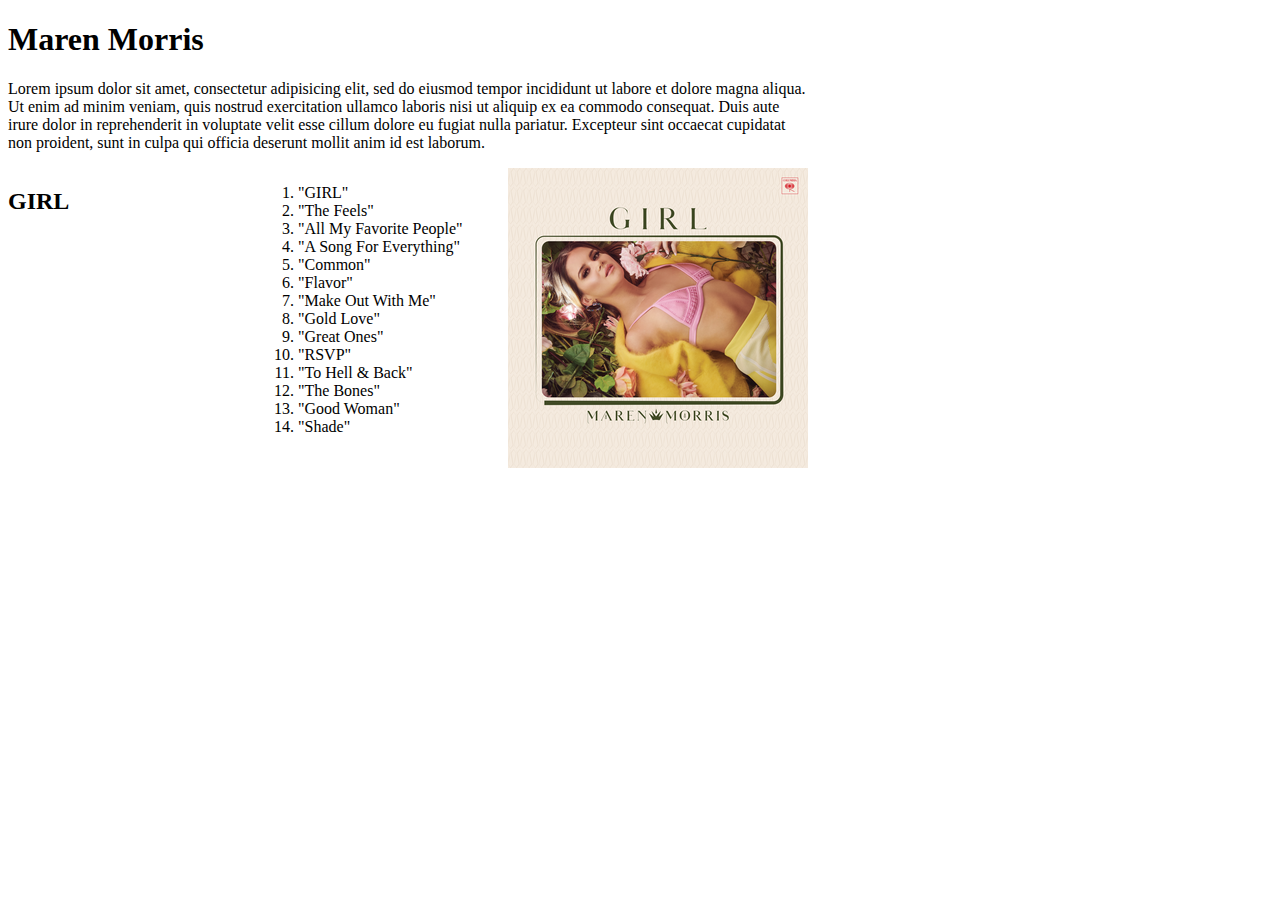
==== class_examples/css-grid/index.html @ 5f35a9be "added grid" ====
<!DOCTYPE html>
<html lang="en" dir="ltr">

    <head>
        <meta charset="utf-8">
        <title>CSS GRID</title>
        <link rel="stylesheet" href="style.css">

    </head>

    <body>
        <header>
            <h1>Maren Morris</h1>
            <p>Lorem ipsum dolor sit amet, consectetur adipisicing elit, sed do eiusmod tempor incididunt ut labore et dolore magna aliqua. Ut enim ad minim veniam, quis nostrud exercitation ullamco laboris nisi ut aliquip ex ea commodo consequat. Duis
                aute irure dolor in reprehenderit in voluptate velit esse cillum dolore eu fugiat nulla pariatur. Excepteur sint occaecat cupidatat non proident, sunt in culpa qui officia deserunt mollit anim id est laborum.</p>
        </header>
        <main>
            <!-- this is where the main content of my page goes. -->
            <section class="grid-container">
                <h2 class="album-1-title">GIRL</h2>
                <img src="girlalbumcover.png" alt="GIRL album art" class="album-1-cover">
                <ol class="album-1-songs">
                    <li>"GIRL"</li>
                    <li>"The Feels"</li>
                    <li>"All My Favorite People"</li>
                    <li>"A Song For Everything"</li>
                    <li>"Common"</li>
                    <li>"Flavor"</li>
                    <li>"Make Out With Me"</li>
                    <li>"Gold Love"</li>
                    <li>"Great Ones"</li>
                    <li>"RSVP"</li>
                    <li>"To Hell & Back"</li>
                    <li>"The Bones"</li>
                    <li>"Good Woman"</li>
                    <li>"Shade"</li>
                </ol>
            </section>
        </main>
    </body>

</html>
---- class_examples/css-grid/style.css ----
body { width: 800px; }
.grid-container{
  display: grid;
  grid-template-columns: 1fr 1fr 1fr;
  grid-column-gap: 20px;
}

.album-1-title {
  grid-column-start: 1;
  grid-column-end: 2;
  grid-row-start: 1;
  grid-row-end: 2;
}
.album-1-cover{
  grid-column-start: 3;
  grid-column-end: 4;
  grid-row-start: 1;
  grid-row-end: 2;
}
.album-1-songs {
  grid-column-start: 2;
  grid-column-end: 3;
  grid-row-start: 1;
  grid-row-end: 2;
}
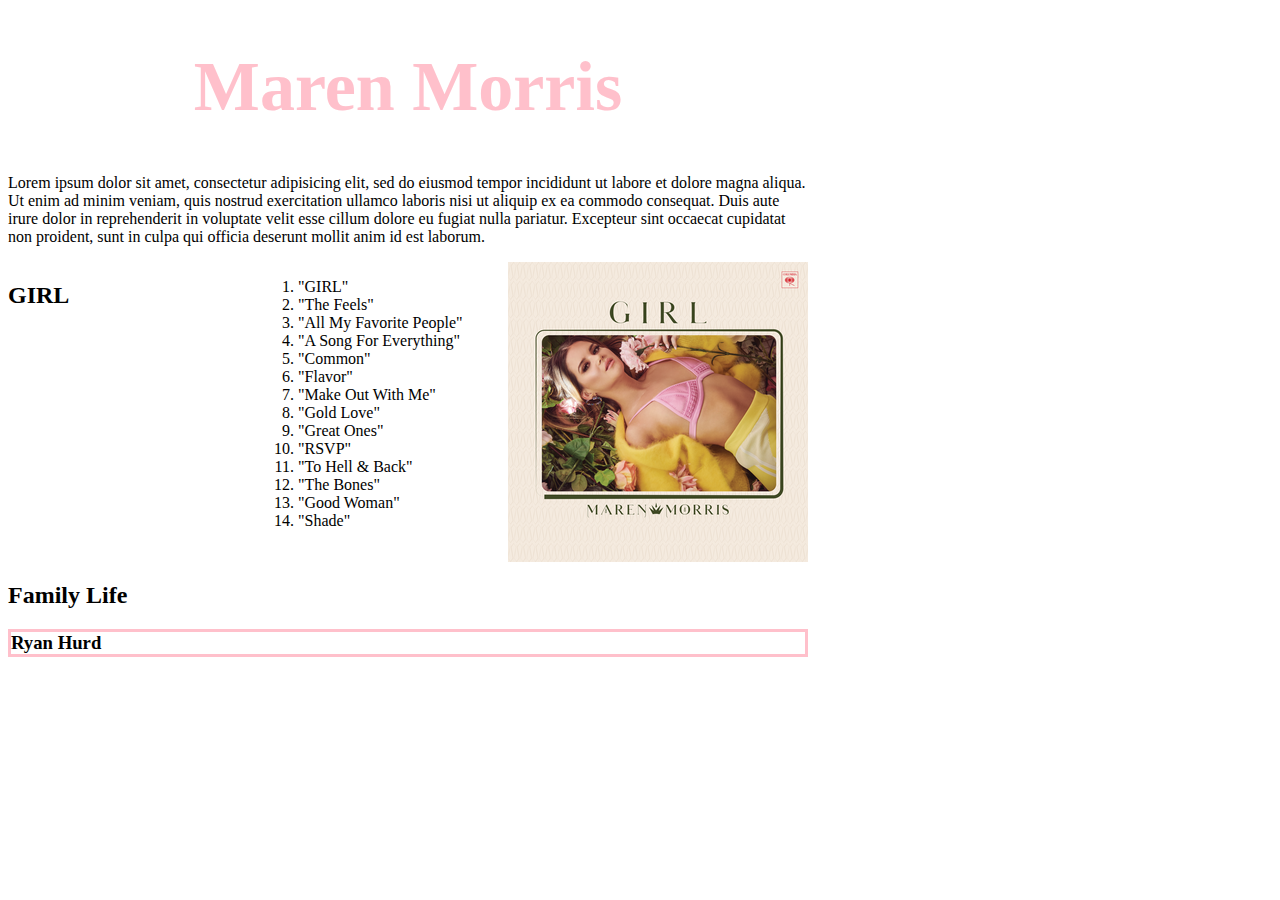
==== commit ec9f884e: "changes to maren" ====
--- a/class_examples/css-grid/index.html
+++ b/class_examples/css-grid/index.html
@@ -36,6 +36,12 @@
                     <li>"Shade"</li>
                 </ol>
             </section>
+
+            <section class="grid-container2">
+                <h2 class="Family Life"> Family Life </h2>
+                <h3 class="Husband"> Ryan Hurd</h3>
+                <p></p>
+            </section>
         </main>
     </body>
 
--- a/class_examples/css-grid/style.css
+++ b/class_examples/css-grid/style.css
@@ -4,8 +4,12 @@
   grid-template-columns: 1fr 1fr 1fr;
   grid-column-gap: 20px;
 }
+h1 { text-align: center;
+color: pink;
+font-size: 70px;}
 
 .album-1-title {
+  color: 
   grid-column-start: 1;
   grid-column-end: 2;
   grid-row-start: 1;
@@ -23,3 +27,4 @@
   grid-row-start: 1;
   grid-row-end: 2;
 }
+h3 { border: 3px solid pink; }
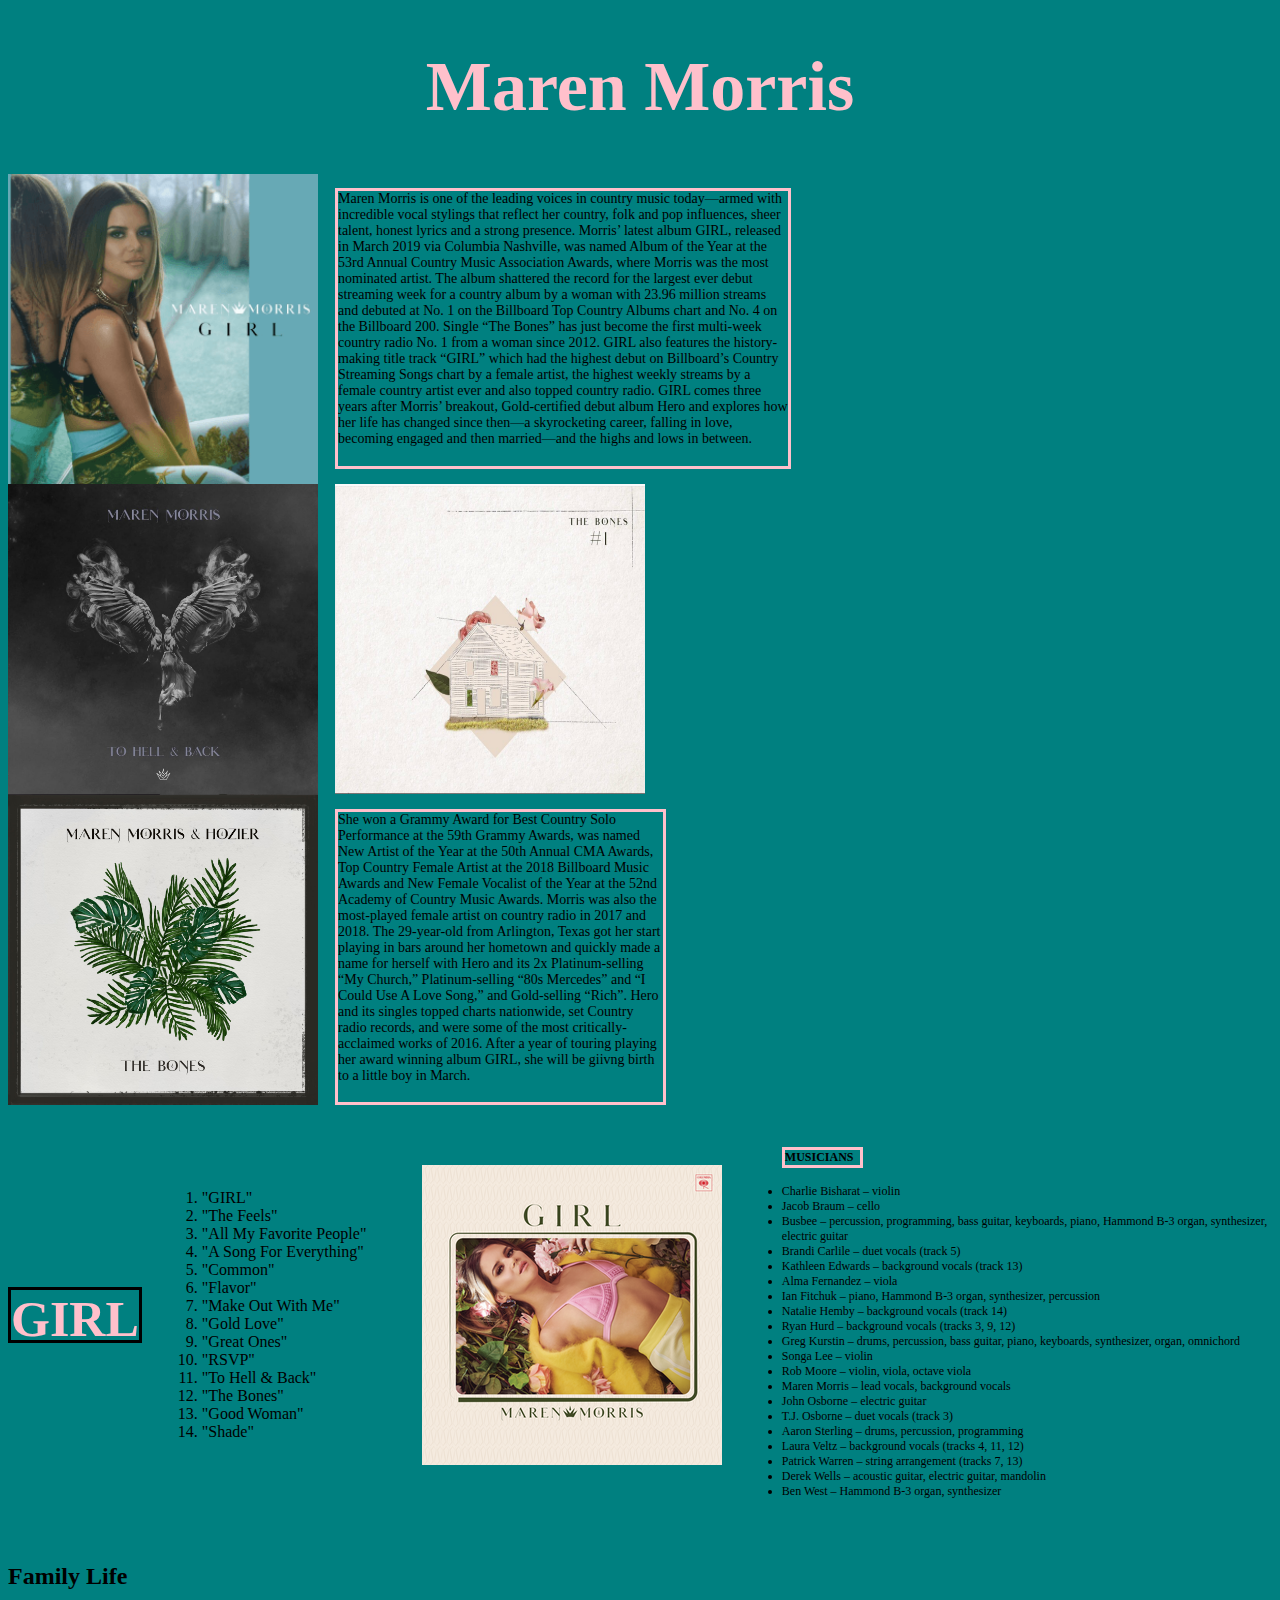
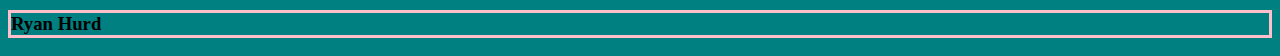
==== commit 945d72c5: "updates with new layout" ====
--- a/class_examples/css-grid/index.html
+++ b/class_examples/css-grid/index.html
@@ -11,8 +11,35 @@
     <body>
         <header>
             <h1>Maren Morris</h1>
-            <p>Lorem ipsum dolor sit amet, consectetur adipisicing elit, sed do eiusmod tempor incididunt ut labore et dolore magna aliqua. Ut enim ad minim veniam, quis nostrud exercitation ullamco laboris nisi ut aliquip ex ea commodo consequat. Duis
-                aute irure dolor in reprehenderit in voluptate velit esse cillum dolore eu fugiat nulla pariatur. Excepteur sint occaecat cupidatat non proident, sunt in culpa qui officia deserunt mollit anim id est laborum.</p>
+
+            <section id="gallery">
+                <h2></h2>
+                <section class="grid-container-1">
+                    <img class="g1-img-1" src="Girl.png" alt="placeholder pic">
+                    <img class="g1-img-2" src="hozier.jpg" alt="placeholder pic">
+                    <img class="g1-img-3" src="tohellandback.png" alt="placeholder pic">
+                    <img class="g1-img-4" src="thebones.png" alt="placeholder pic">
+                    <p class="half-1">Maren Morris is one of the leading voices in country music today—armed with incredible vocal stylings that reflect her country, folk and pop influences, sheer talent, honest lyrics and a strong presence. Morris’ latest
+                        album GIRL,
+                        released
+                        in March 2019 via Columbia Nashville, was named Album of the Year at the 53rd Annual Country Music Association Awards, where Morris was the most nominated artist. The album shattered the record for the largest ever debut streaming week
+                        for
+                        a
+                        country album by a woman with 23.96 million streams and debuted at No. 1 on the Billboard Top Country Albums chart and No. 4 on the Billboard 200. Single “The Bones” has just become the first multi-week country radio No. 1 from a woman
+                        since
+                        2012. GIRL also features the history-making title track “GIRL” which had the highest debut on Billboard’s Country Streaming Songs chart by a female artist, the highest weekly streams by a female country artist ever and also topped country
+                        radio. GIRL comes three years after Morris’ breakout, Gold-certified debut album Hero and explores how her life has changed since then—a skyrocketing career, falling in love, becoming engaged and then married—and the highs and lows in
+                        between. </p>
+                    <p class="half-2"> She won a Grammy Award for Best Country Solo Performance at the 59th Grammy Awards, was named New Artist of the Year at the 50th Annual CMA Awards, Top Country Female Artist at the 2018 Billboard Music Awards and New
+                        Female
+                        Vocalist
+                        of the Year at the 52nd Academy of Country Music Awards. Morris was also the most-played female artist on country radio in 2017 and 2018. The 29-year-old from Arlington, Texas got her start playing in bars around her hometown and quickly
+                        made
+                        a name for herself with Hero and its 2x Platinum-selling “My Church,” Platinum-selling “80s Mercedes” and “I Could Use A Love Song,” and Gold-selling “Rich”. Hero and its singles topped charts nationwide, set Country radio records, and
+                        were
+                        some of the most critically-acclaimed works of 2016. After a year of touring playing her award winning album GIRL, she will be giivng birth to a little boy in March. </p>
+                </section>
+
         </header>
         <main>
             <!-- this is where the main content of my page goes. -->
@@ -35,6 +62,31 @@
                     <li>"Good Woman"</li>
                     <li>"Shade"</li>
                 </ol>
+                <p class="musicians">
+                    <ul>
+                        <h4>MUSICIANS</h4>
+                        <li>Charlie Bisharat – violin</li>
+                        <li> Jacob Braum – cello</li>
+                        <li> Busbee – percussion, programming, bass guitar, keyboards, piano, Hammond B-3 organ, synthesizer, electric guitar</li>
+                        <li>Brandi Carlile – duet vocals (track 5)</li>
+                        <li> Kathleen Edwards – background vocals (track 13)</li>
+                        <li>Alma Fernandez – viola</li>
+                        <li>Ian Fitchuk – piano, Hammond B-3 organ, synthesizer, percussion</li>
+                        <li>Natalie Hemby – background vocals (track 14)</li>
+                        <li>Ryan Hurd – background vocals (tracks 3, 9, 12)</li>
+                        <li>Greg Kurstin – drums, percussion, bass guitar, piano, keyboards, synthesizer, organ, omnichord</li>
+                        <li> Songa Lee – violin</li>
+                        <li>Rob Moore – violin, viola, octave viola</li>
+                        <li> Maren Morris – lead vocals, background vocals</li>
+                        <li>John Osborne – electric guitar</li>
+                        <li>T.J. Osborne – duet vocals (track 3)</li>
+                        <li> Aaron Sterling – drums, percussion, programming</li>
+                        <li> Laura Veltz – background vocals (tracks 4, 11, 12)</li>
+                        <li>Patrick Warren – string arrangement (tracks 7, 13)</li>
+                        <li>Derek Wells – acoustic guitar, electric guitar, mandolin</li>
+                        <li>Ben West – Hammond B-3 organ, synthesizer</li>
+                    </ul>
+                </p>
             </section>
 
             <section class="grid-container2">
--- a/class_examples/css-grid/style.css
+++ b/class_examples/css-grid/style.css
@@ -1,15 +1,58 @@
-body { width: 800px; }
+body { width: auto;
+background-color: teal;
+}
 .grid-container{
+  align-items: center;
   display: grid;
   grid-template-columns: 1fr 1fr 1fr;
   grid-column-gap: 20px;
+
 }
 h1 { text-align: center;
 color: pink;
 font-size: 70px;}
 
+.half-1 {grid-column: 2/3;
+  grid-row: 1/2;
+font-size: 14px;
+border: 3px solid pink;
+display: block;
+  width: 450px;
+  height: 275px;}
+  .g1-img-2 {
+    display: block;
+      width: 310px;
+    grid-column: 1/2;
+    grid-row: 3/4;
+  }
+  .g1-img-3 {
+    display: block;
+      width: 310px;
+    grid-column: 1/2;
+    grid-row: 2/3;
+  }
+  .g1-img-4 {
+    display: block;
+      width: 310px;
+      height: 310px;
+    grid-column: 2/3;
+    grid-row: 2/3;
+  }
+  .half-2 {grid-column: 2/3;
+    grid-row: 3/4;
+  font-size: 14px;
+  border: 3px solid pink;
+  display: block;
+    width: 325px;
+    height: 290px;}
+
+
+
 .album-1-title {
-  color: 
+  font-size: 50px;
+height: 50px;
+  color: pink;
+  border: 3px solid black;
   grid-column-start: 1;
   grid-column-end: 2;
   grid-row-start: 1;
@@ -22,9 +65,27 @@
   grid-row-end: 2;
 }
 .album-1-songs {
+width: 200px;
   grid-column-start: 2;
   grid-column-end: 3;
   grid-row-start: 1;
   grid-row-end: 2;
 }
+.musicians { grid-column: 4/5;
+  grid-row: 1/2;
+font-size: 10px;}
+ul {font-size: 12px;
+grid-column: 4/5;
+grid-row: 1/2;}
 h3 { border: 3px solid pink; }
+.grid-container-1 { width: 800px; display: grid;
+}
+.g1-img-1{display: block;
+  width: 310px;
+  height: 310px;
+grid-column:1/2 ;
+grid-row: 1/2 ;}
+h4 { border: 3px solid pink;
+width: 75px;
+grid-column: 4/5;
+grid-row: 1/2;}
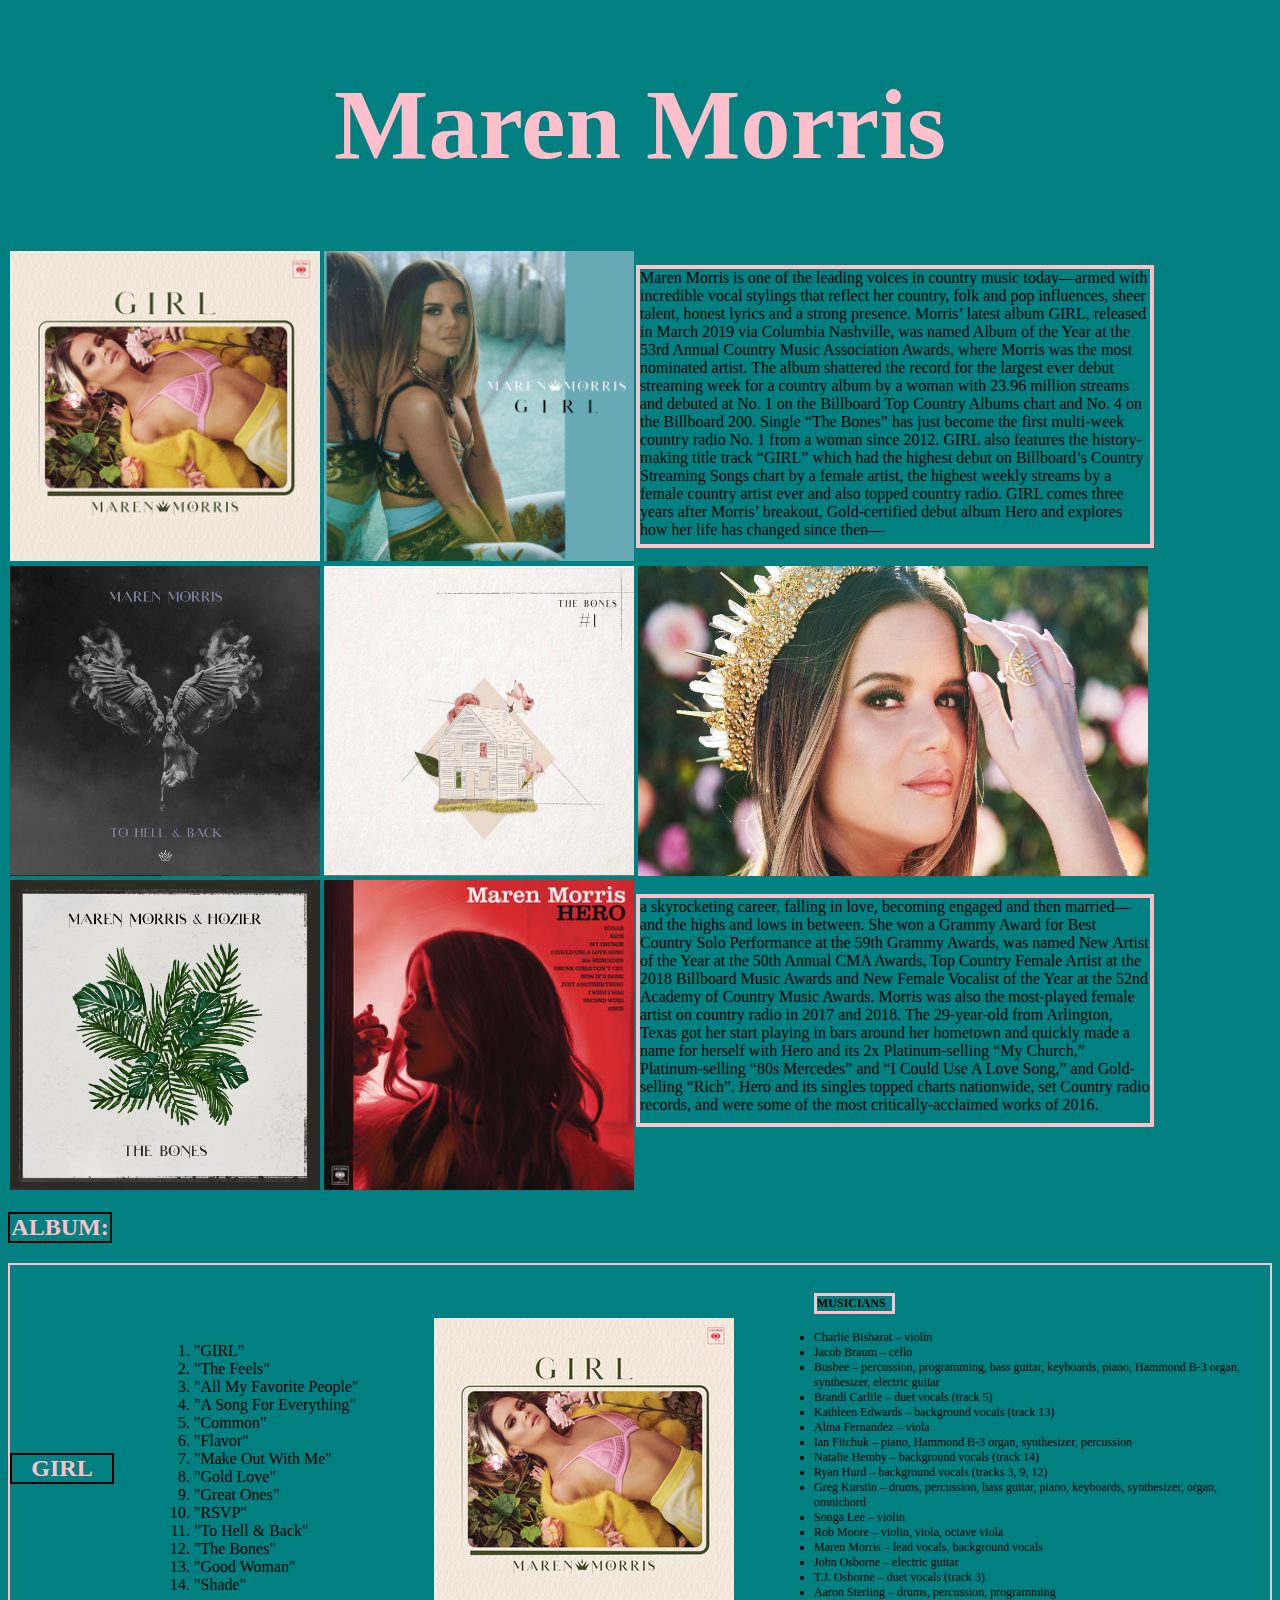
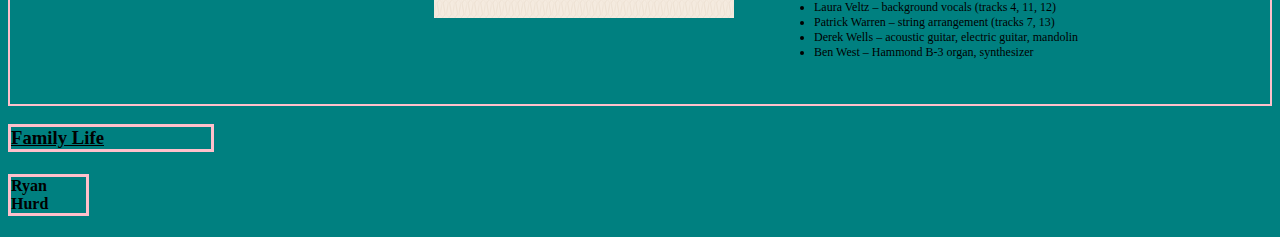
==== commit 164cc190: "moved boxes" ====
--- a/class_examples/css-grid/index.html
+++ b/class_examples/css-grid/index.html
@@ -13,12 +13,16 @@
             <h1>Maren Morris</h1>
 
             <section id="gallery">
-                <h2></h2>
+
                 <section class="grid-container-1">
                     <img class="g1-img-1" src="Girl.png" alt="placeholder pic">
                     <img class="g1-img-2" src="hozier.jpg" alt="placeholder pic">
                     <img class="g1-img-3" src="tohellandback.png" alt="placeholder pic">
                     <img class="g1-img-4" src="thebones.png" alt="placeholder pic">
+                    <img class="g1-img-5" src="marencrown.jpg" alt="placeholder pic">
+                    <img class="g1-img-6" src="herocover.jpg" alt="placeholder pic">
+                    <img class="g1-img-7" src="girlalbumcover.png" alt="placeholder pic">
+
                     <p class="half-1">Maren Morris is one of the leading voices in country music today—armed with incredible vocal stylings that reflect her country, folk and pop influences, sheer talent, honest lyrics and a strong presence. Morris’ latest
                         album GIRL,
                         released
@@ -28,19 +32,20 @@
                         country album by a woman with 23.96 million streams and debuted at No. 1 on the Billboard Top Country Albums chart and No. 4 on the Billboard 200. Single “The Bones” has just become the first multi-week country radio No. 1 from a woman
                         since
                         2012. GIRL also features the history-making title track “GIRL” which had the highest debut on Billboard’s Country Streaming Songs chart by a female artist, the highest weekly streams by a female country artist ever and also topped country
-                        radio. GIRL comes three years after Morris’ breakout, Gold-certified debut album Hero and explores how her life has changed since then—a skyrocketing career, falling in love, becoming engaged and then married—and the highs and lows in
-                        between. </p>
-                    <p class="half-2"> She won a Grammy Award for Best Country Solo Performance at the 59th Grammy Awards, was named New Artist of the Year at the 50th Annual CMA Awards, Top Country Female Artist at the 2018 Billboard Music Awards and New
+                        radio. GIRL comes three years after Morris’ breakout, Gold-certified debut album Hero and explores how her life has changed since then—</p>
+                    <p class="half-2">a skyrocketing career, falling in love, becoming engaged and then married—and the highs and lows in
+                        between. She won a Grammy Award for Best Country Solo Performance at the 59th Grammy Awards, was named New Artist of the Year at the 50th Annual CMA Awards, Top Country Female Artist at the 2018 Billboard Music Awards and New
                         Female
                         Vocalist
                         of the Year at the 52nd Academy of Country Music Awards. Morris was also the most-played female artist on country radio in 2017 and 2018. The 29-year-old from Arlington, Texas got her start playing in bars around her hometown and quickly
                         made
                         a name for herself with Hero and its 2x Platinum-selling “My Church,” Platinum-selling “80s Mercedes” and “I Could Use A Love Song,” and Gold-selling “Rich”. Hero and its singles topped charts nationwide, set Country radio records, and
                         were
-                        some of the most critically-acclaimed works of 2016. After a year of touring playing her award winning album GIRL, she will be giivng birth to a little boy in March. </p>
+                        some of the most critically-acclaimed works of 2016. </p>
                 </section>
 
         </header>
+        <h2>ALBUM:</h2>
         <main>
             <!-- this is where the main content of my page goes. -->
             <section class="grid-container">
@@ -90,8 +95,8 @@
             </section>
 
             <section class="grid-container2">
-                <h2 class="Family Life"> Family Life </h2>
-                <h3 class="Husband"> Ryan Hurd</h3>
+                <h3 class="Family Life"> <u>Family Life</u> </h3>
+                <h4 class="Husband"> Ryan Hurd</h4>
                 <p></p>
             </section>
         </main>
--- a/class_examples/css-grid/style.css
+++ b/class_examples/css-grid/style.css
@@ -1,33 +1,54 @@
 body { width: auto;
-background-color: teal;
-}
+background-color: teal;}
+h1 { text-align: center;
+color: pink;
+font-size: 100px;}
+
+
 .grid-container{
+  border: 2px solid pink;
   align-items: center;
   display: grid;
   grid-template-columns: 1fr 1fr 1fr;
-  grid-column-gap: 20px;
+  grid-column-gap: 40px;}
 
-}
-h1 { text-align: center;
-color: pink;
-font-size: 70px;}
 
-.half-1 {grid-column: 2/3;
+.half-1 { display: grid;
+  grid-column: 3/4;
   grid-row: 1/2;
-font-size: 14px;
-border: 3px solid pink;
-display: block;
-  width: 450px;
+font-size: 16px;
+border: 4px solid pink;
+width: 510px;
   height: 275px;}
+
+  .half-2 {grid-column: 3/4;
+    grid-row: 3/4;
+  font-size: 16px;
+  border: 4px solid pink;
+  display: block;
+    width: 510px;
+    height: 225px;}
+
+    .g1-img-1{display: block;
+      border: 2px solid teal;
+      width: 310px;
+      height: 310px;
+    grid-column:2/3 ;
+    grid-row: 1/2 ;}
+
   .g1-img-2 {
     display: block;
       width: 310px;
+      height: 310px;
+      border: 2px solid teal;
     grid-column: 1/2;
     grid-row: 3/4;
   }
   .g1-img-3 {
     display: block;
+    border: 2px solid teal;
       width: 310px;
+      height: 310px;
     grid-column: 1/2;
     grid-row: 2/3;
   }
@@ -35,19 +56,31 @@
     display: block;
       width: 310px;
       height: 310px;
+      border: 2px solid teal;
     grid-column: 2/3;
-    grid-row: 2/3;
-  }
-  .half-2 {grid-column: 2/3;
-    grid-row: 3/4;
-  font-size: 14px;
-  border: 3px solid pink;
-  display: block;
-    width: 325px;
-    height: 290px;}
+    grid-row: 2/3;}
 
+.g1-img-5{ display: block;
+    width: 510px;
+  height: 310px;
+  border: 2px solid teal;
+grid-column: 3/4;
+grid-row: 2/3;}
 
+.g1-img-6 { display: block;
+  width: 310px;
+  height: 310px;
+  border: 2px solid teal;
+grid-column: 2/3;
+grid-row: 3/4;}
 
+.g1-img-7 {display: block;
+  width: 310px;
+  height: 310px;
+  border: 2px solid teal;
+grid-column: 1/2;
+grid-row: 1/2;}
+}
 .album-1-title {
   font-size: 50px;
 height: 50px;
@@ -77,14 +110,14 @@
 ul {font-size: 12px;
 grid-column: 4/5;
 grid-row: 1/2;}
-h3 { border: 3px solid pink; }
+h3 { border: 3px solid pink;
+width: 200px;}
+h2 { color: pink; border: 2px solid black;
+width: 100px;
+text-align: center;}
 .grid-container-1 { width: 800px; display: grid;
 }
-.g1-img-1{display: block;
-  width: 310px;
-  height: 310px;
-grid-column:1/2 ;
-grid-row: 1/2 ;}
+
 h4 { border: 3px solid pink;
 width: 75px;
 grid-column: 4/5;
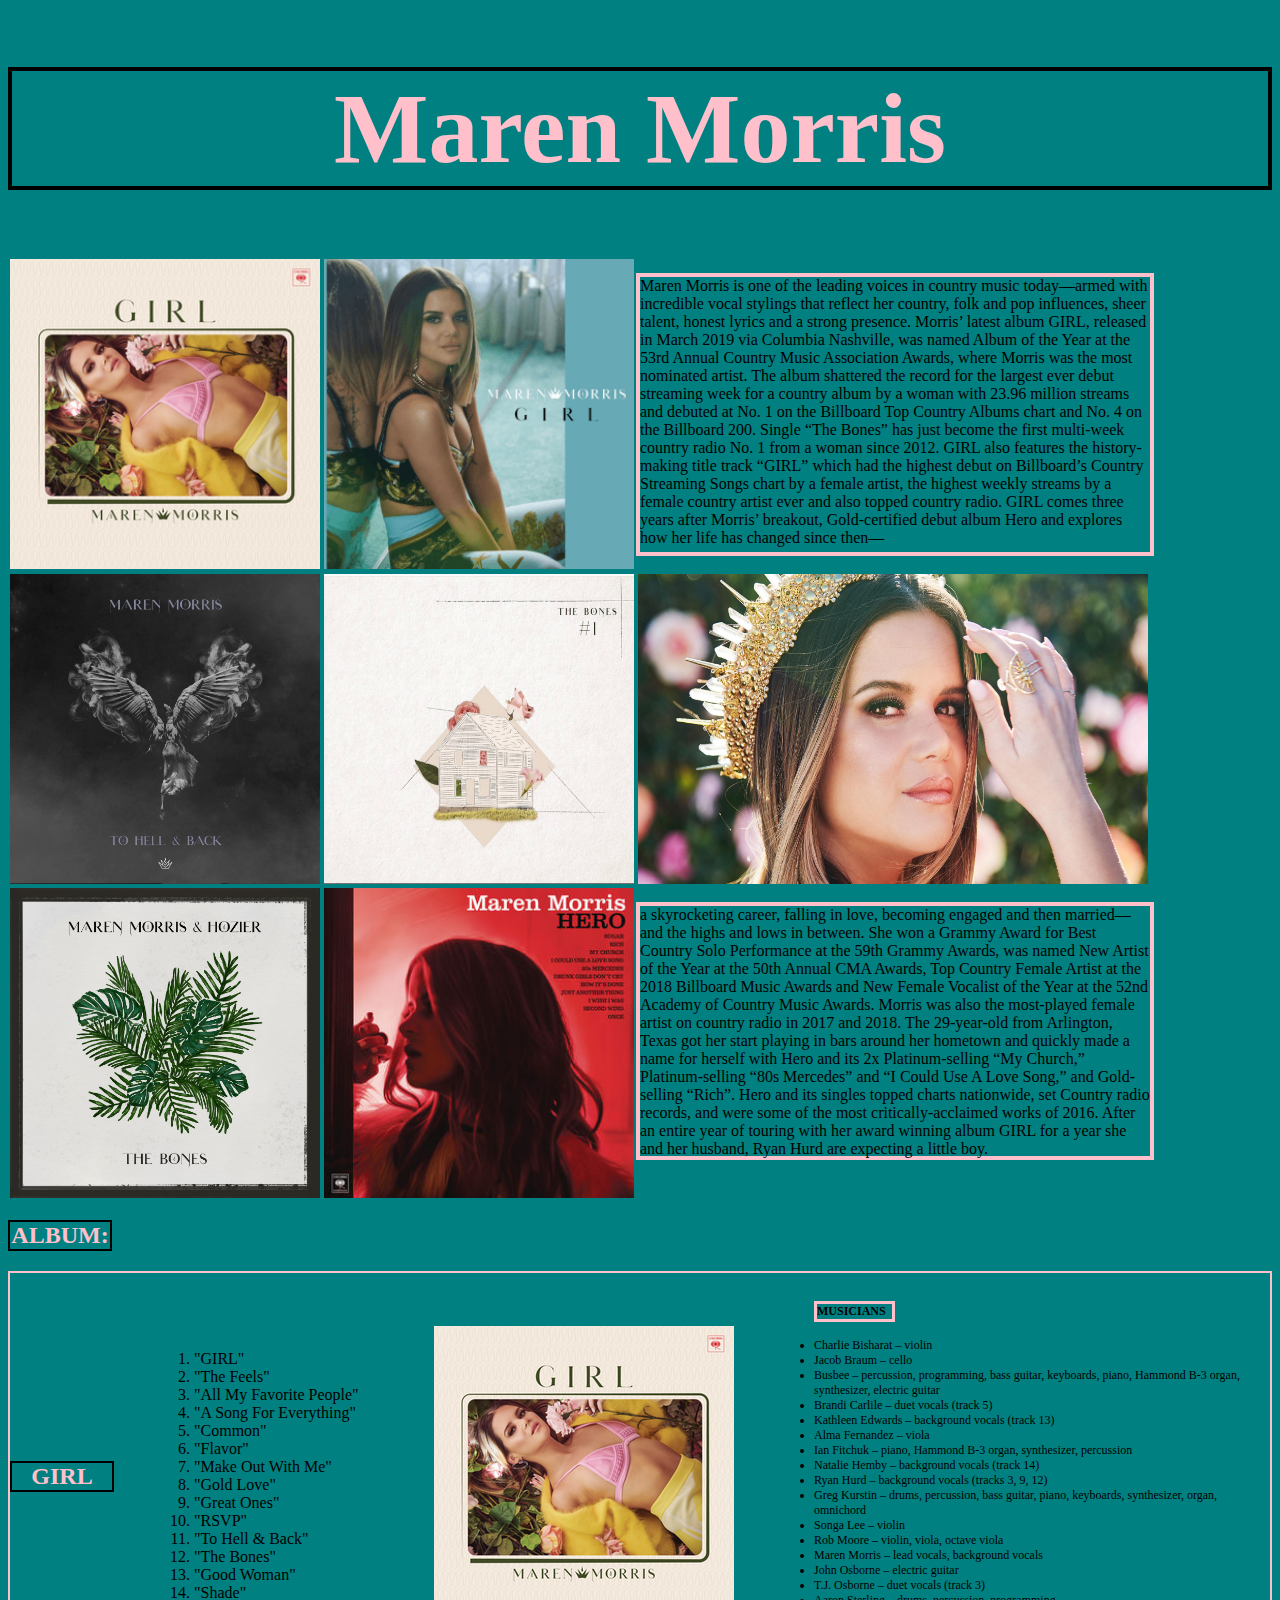
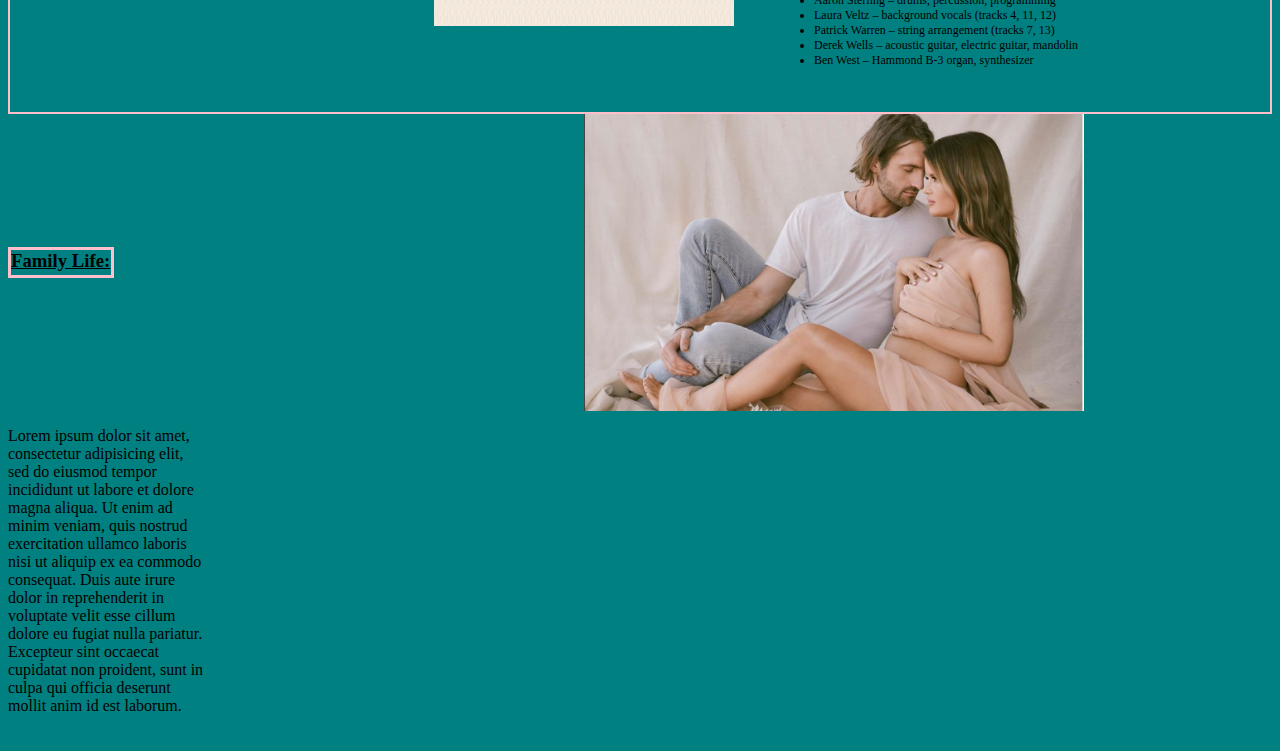
==== commit 5e558a66: "family" ====
--- a/class_examples/css-grid/index.html
+++ b/class_examples/css-grid/index.html
@@ -13,7 +13,6 @@
             <h1>Maren Morris</h1>
 
             <section id="gallery">
-
                 <section class="grid-container-1">
                     <img class="g1-img-1" src="Girl.png" alt="placeholder pic">
                     <img class="g1-img-2" src="hozier.jpg" alt="placeholder pic">
@@ -41,7 +40,7 @@
                         made
                         a name for herself with Hero and its 2x Platinum-selling “My Church,” Platinum-selling “80s Mercedes” and “I Could Use A Love Song,” and Gold-selling “Rich”. Hero and its singles topped charts nationwide, set Country radio records, and
                         were
-                        some of the most critically-acclaimed works of 2016. </p>
+                        some of the most critically-acclaimed works of 2016. After an entire year of touring with her award winning album GIRL for a year she and her husband, Ryan Hurd are expecting a little boy. </p>
                 </section>
 
         </header>
@@ -94,10 +93,13 @@
                 </p>
             </section>
 
-            <section class="grid-container2">
-                <h3 class="Family Life"> <u>Family Life</u> </h3>
-                <h4 class="Husband"> Ryan Hurd</h4>
-                <p></p>
+            <section class="grid-container-2">
+                <h3 class="FamilyLife:"> <u>Family Life:</u> </h3>
+
+                <p class="ryanhurd">Lorem ipsum dolor sit amet, consectetur adipisicing elit, sed do eiusmod tempor incididunt ut labore et dolore magna aliqua. Ut enim ad minim veniam, quis nostrud exercitation ullamco laboris nisi ut aliquip ex ea commodo
+                    consequat. Duis
+                    aute irure dolor in reprehenderit in voluptate velit esse cillum dolore eu fugiat nulla pariatur. Excepteur sint occaecat cupidatat non proident, sunt in culpa qui officia deserunt mollit anim id est laborum.</p>
+                <img class="baby" src="babyreveal.png" alt="placeholder pic">
             </section>
         </main>
     </body>
--- a/class_examples/css-grid/style.css
+++ b/class_examples/css-grid/style.css
@@ -2,7 +2,8 @@
 background-color: teal;}
 h1 { text-align: center;
 color: pink;
-font-size: 100px;}
+font-size: 100px;
+border: 4px solid black;}
 
 
 .grid-container{
@@ -27,7 +28,7 @@
   border: 4px solid pink;
   display: block;
     width: 510px;
-    height: 225px;}
+    height: 250px;}
 
     .g1-img-1{display: block;
       border: 2px solid teal;
@@ -111,7 +112,10 @@
 grid-column: 4/5;
 grid-row: 1/2;}
 h3 { border: 3px solid pink;
-width: 200px;}
+width: 100px;
+height: 25px;
+grid-column: 1/2;
+grid-row: 1/2;}
 h2 { color: pink; border: 2px solid black;
 width: 100px;
 text-align: center;}
@@ -122,3 +126,17 @@
 width: 75px;
 grid-column: 4/5;
 grid-row: 1/2;}
+
+.grid-container-2 {display: grid;
+align-items: center;
+}
+
+.ryanhurd { width: 200px;
+  height: 300px;
+grid-column: 1/2;
+grid-row: 2/3;}
+.baby {display: block;
+grid-column: 3/4;
+grid-row: 1/2;
+width: 500px;
+}
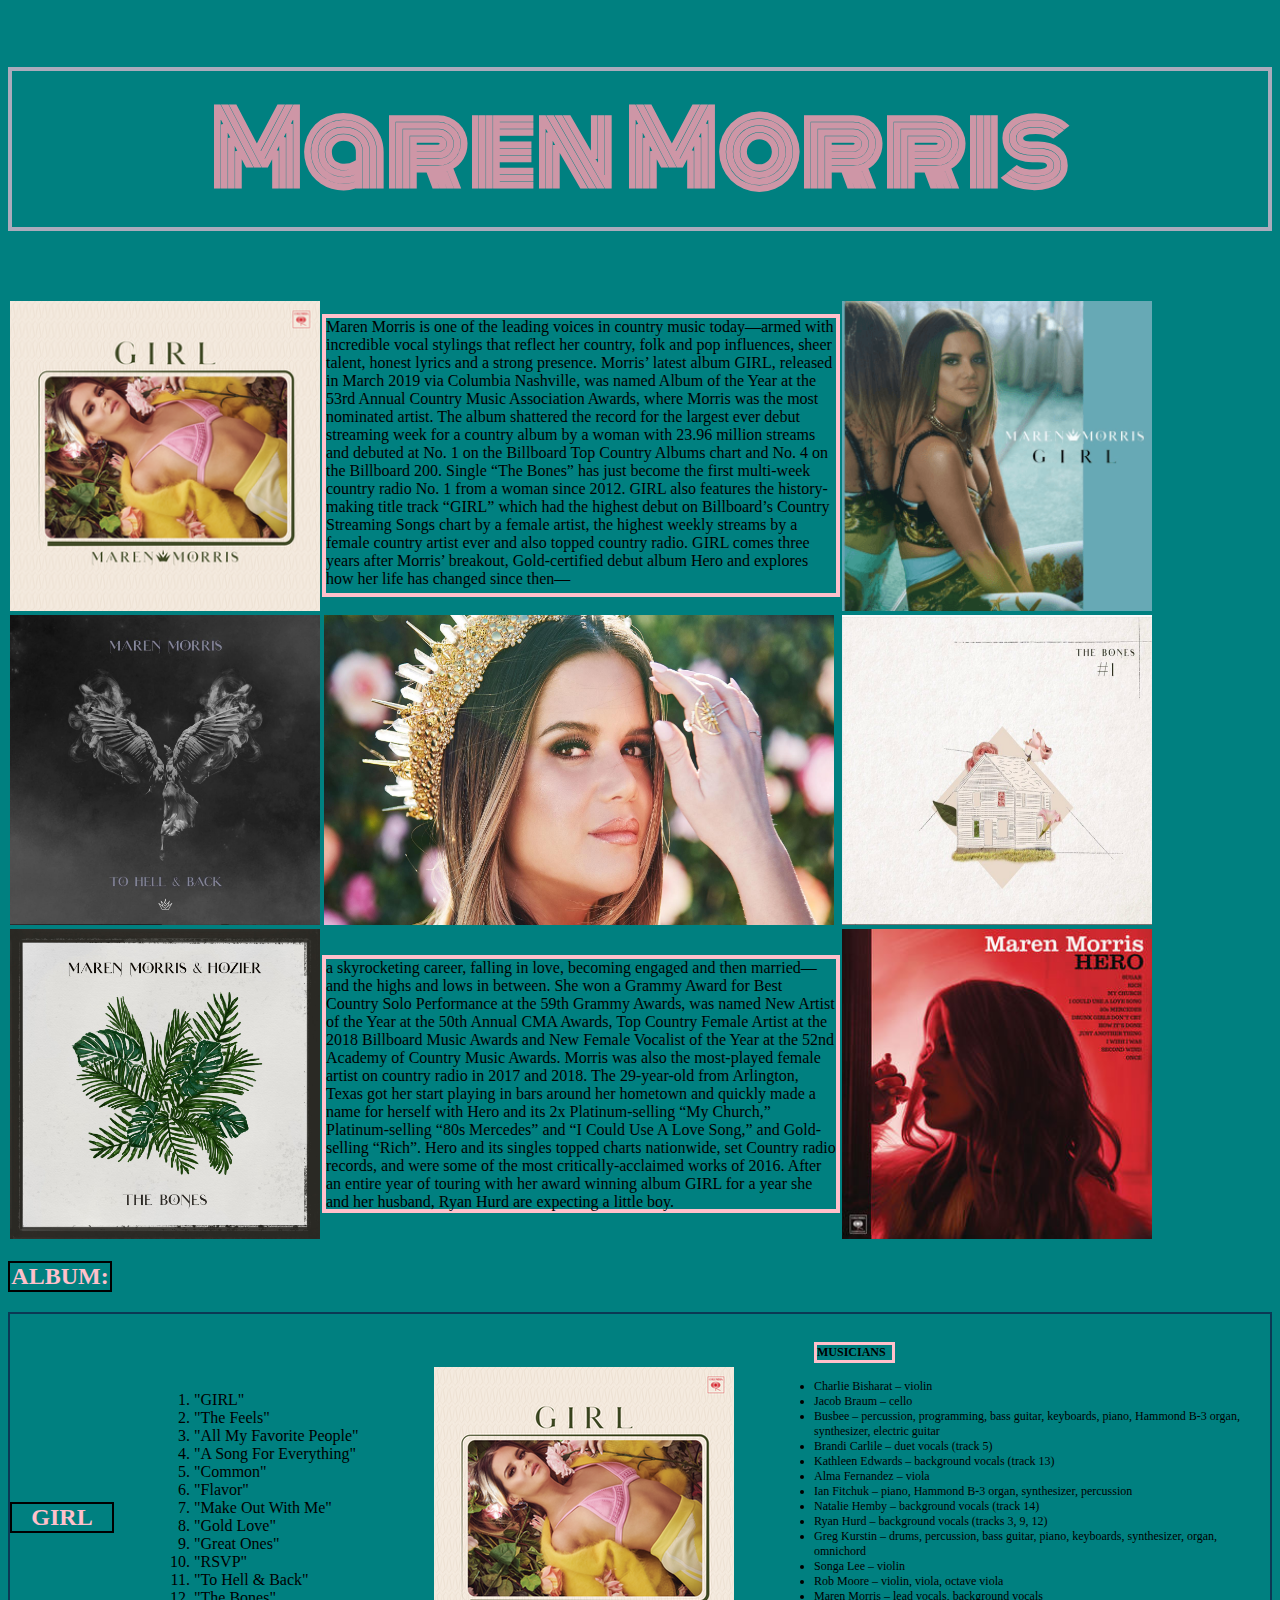
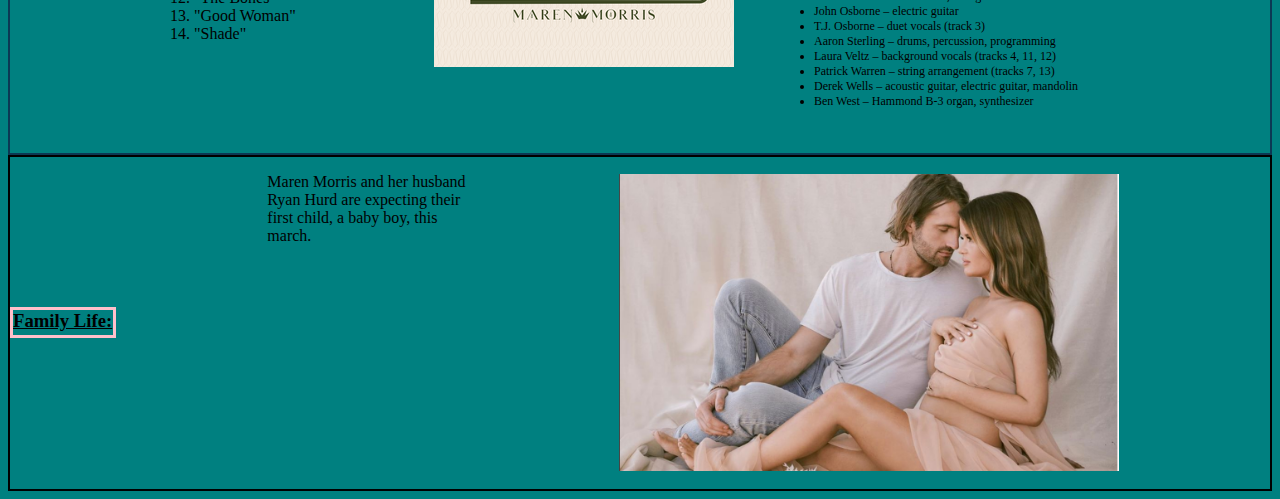
==== commit a76398f9: "changed text" ====
--- a/class_examples/css-grid/index.html
+++ b/class_examples/css-grid/index.html
@@ -5,7 +5,7 @@
         <meta charset="utf-8">
         <title>CSS GRID</title>
         <link rel="stylesheet" href="style.css">
-
+        <link rel="stylesheet" href="mobile.css">
     </head>
 
     <body>
@@ -94,11 +94,9 @@
             </section>
 
             <section class="grid-container-2">
-                <h3 class="FamilyLife:"> <u>Family Life:</u> </h3>
+                <h3 class="familylife"> <u>Family Life:</u> </h3>
 
-                <p class="ryanhurd">Lorem ipsum dolor sit amet, consectetur adipisicing elit, sed do eiusmod tempor incididunt ut labore et dolore magna aliqua. Ut enim ad minim veniam, quis nostrud exercitation ullamco laboris nisi ut aliquip ex ea commodo
-                    consequat. Duis
-                    aute irure dolor in reprehenderit in voluptate velit esse cillum dolore eu fugiat nulla pariatur. Excepteur sint occaecat cupidatat non proident, sunt in culpa qui officia deserunt mollit anim id est laborum.</p>
+                <p class="ryanhurd">Maren Morris and her husband Ryan Hurd are expecting their first child, a baby boy, this march.</p>
                 <img class="baby" src="babyreveal.png" alt="placeholder pic">
             </section>
         </main>
--- a/class_examples/css-grid/style.css
+++ b/class_examples/css-grid/style.css
@@ -1,28 +1,35 @@
+
+@import url('https://fonts.googleapis.com/css?family=Monoton&display=swap');
 body { width: auto;
 background-color: teal;}
 h1 { text-align: center;
-color: pink;
+color: #CE96A6;
 font-size: 100px;
-border: 4px solid black;}
+border: 4px solid #AAABBC;
+font-family: "monoton", cursive;}
 
 
 .grid-container{
-  border: 2px solid pink;
+  border: 2px solid #0B3954;
   align-items: center;
   display: grid;
   grid-template-columns: 1fr 1fr 1fr;
-  grid-column-gap: 40px;}
+  grid-column-gap: 40px;
+}
 
+.grid-container-1 { display: grid;
+align-items: center;
+width: auto;}
 
 .half-1 { display: grid;
-  grid-column: 3/4;
+  grid-column: 2/3;
   grid-row: 1/2;
 font-size: 16px;
 border: 4px solid pink;
 width: 510px;
   height: 275px;}
 
-  .half-2 {grid-column: 3/4;
+  .half-2 {grid-column: 2/3;
     grid-row: 3/4;
   font-size: 16px;
   border: 4px solid pink;
@@ -34,7 +41,7 @@
       border: 2px solid teal;
       width: 310px;
       height: 310px;
-    grid-column:2/3 ;
+    grid-column:3/4 ;
     grid-row: 1/2 ;}
 
   .g1-img-2 {
@@ -58,21 +65,21 @@
       width: 310px;
       height: 310px;
       border: 2px solid teal;
-    grid-column: 2/3;
+    grid-column: 3/4;
     grid-row: 2/3;}
 
 .g1-img-5{ display: block;
     width: 510px;
   height: 310px;
   border: 2px solid teal;
-grid-column: 3/4;
+grid-column: 2/3;
 grid-row: 2/3;}
 
 .g1-img-6 { display: block;
   width: 310px;
   height: 310px;
   border: 2px solid teal;
-grid-column: 2/3;
+grid-column: 3/4;
 grid-row: 3/4;}
 
 .g1-img-7 {display: block;
@@ -129,12 +136,13 @@
 
 .grid-container-2 {display: grid;
 align-items: center;
+border: 2px solid black;
 }
 
 .ryanhurd { width: 200px;
   height: 300px;
-grid-column: 1/2;
-grid-row: 2/3;}
+grid-column: 2/3;
+grid-row: 1/2;}
 .baby {display: block;
 grid-column: 3/4;
 grid-row: 1/2;
--- a/class_examples/css-grid/mobile.css
+++ b/class_examples/css-grid/mobile.css
@@ -0,0 +1,60 @@
+@media only screen and (max-width: 767px) {
+  body{ background-color: #e3d888;}
+  .grid-container-1 { grid-template-columns: 200px;
+  grid-template-rows: repeat(9, 200px;)
+}
+.g1-img-1{
+grid-column:1/2 ;
+grid-row: 1/2 ;}
+.half-1{
+grid-column: 1/2;
+grid-row: 2/3;
+}
+.g1-img-2 {
+  grid-column: 1/2;
+  grid-row: 8/9;
+}
+.g1-img-3 {
+  grid-column: 1/2;
+  grid-row: 4/5;
+}
+
+.g1-img-4 {
+  grid-column: 1/2;
+  grid-row: 5/6;
+}
+.g1-img-5 {
+  grid-column: 1/2;
+  grid-row: 6/7;
+}
+.half-2 { grid-column: 1/2;
+grid-row: 7/8
+}
+.g1-img-6 {
+  grid-column: 1/2;
+  grid-row: 9/10;
+}.g1-img-7 {
+  grid-column: 1/2;
+  grid-row: 3/4;
+}
+.grid-container { grid-template-columns: 175px;
+grid-template-rows: repeat (4, 175px;)
+}
+.album-1-title {grid-column:1/2 ;
+grid-row: 3/4 ;}
+.album-1-cover { grid-column: 1/2;
+grid-row: 1/2;}
+.album-1-songs {grid-column: 1/2;
+grid-row: 4/5;}
+.musicians {grid-column: 1/2;
+grid-row: 2/3;}
+
+.grid-container-2 { grid-template-columns: 175px;
+grid-template-rows: repeat (3, 175px;)}
+.familylife {  grid-column: 1/2;
+grid-row: 1/2;}
+.ryanhurd {grid-column: 1/2;
+grid-row: 2/3;}
+.baby {grid-column:1/2 ;
+grid-row: 3/4; }
+}
